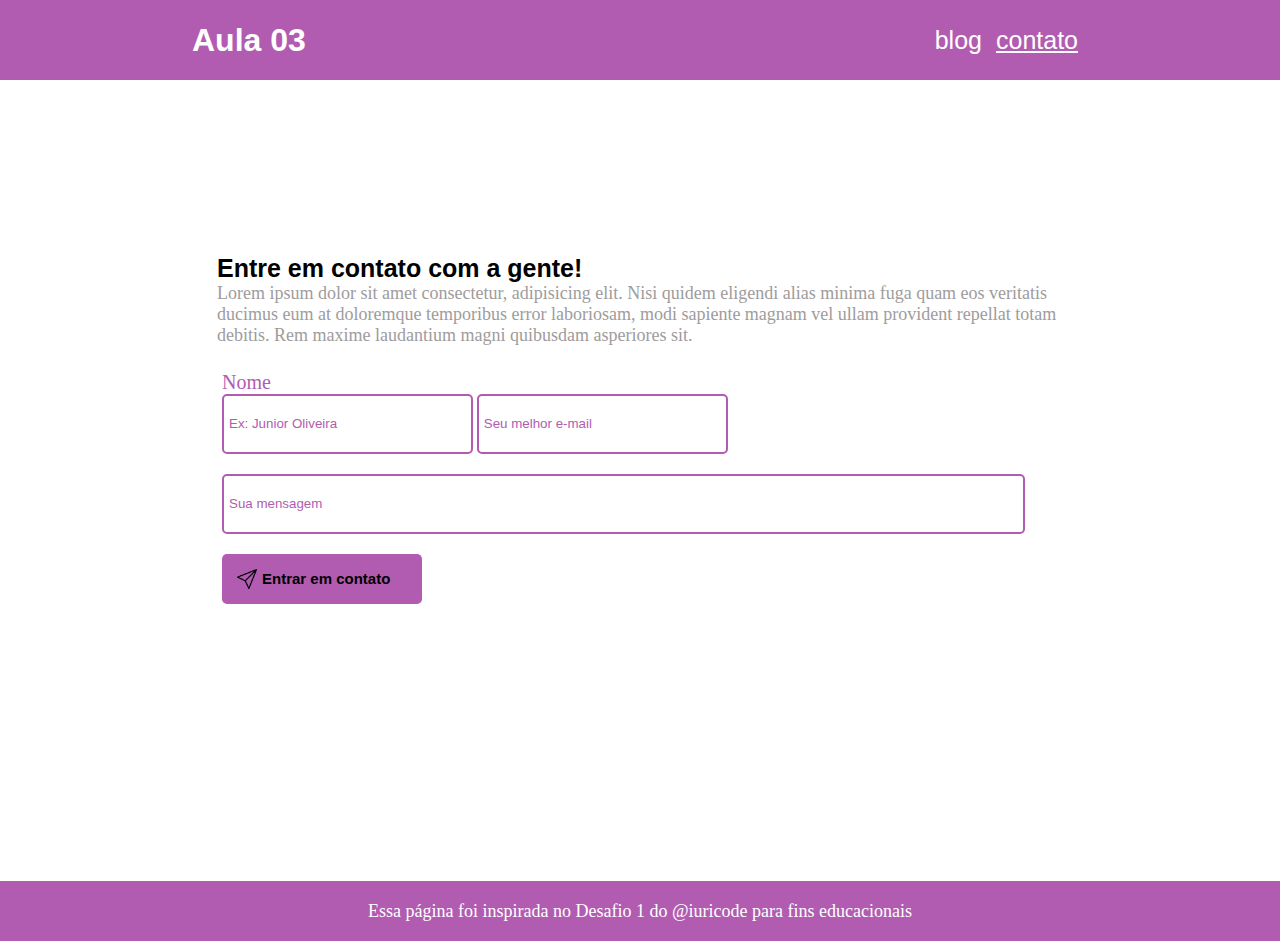
==== contatos.html @ 5fa36a7c "Update contatos.html" ====
<!DOCTYPE html>
<html lang="pt-br">
<head>
    <meta charset="UTF-8">
    <meta http-equiv="X-UA-Compatible" content="IE=edge">
    <meta name="viewport" content="width=device-width, initial-scale=1.0">
    <link rel="stylesheet" href="contato.css">
    <title>Contato</title>
</head>
<body>
    <header>
        <section class="header">
            <h1>Aula 03</h1>

            <ul>
                <li><a href="/index.html" class="blog">blog</a></li>
                <li><a href="#">contato</a></li>
            </ul>

        </section>
    </header>

    <main>

        <section class="input-texto">

        <div class="textos">
            <h1>Entre em contato com a gente!</h1>
            <p>Lorem ipsum dolor sit amet consectetur, adipisicing elit. Nisi quidem eligendi alias minima fuga quam eos veritatis ducimus eum at doloremque temporibus error laboriosam, modi sapiente magnam vel ullam provident repellat totam debitis. Rem maxime laudantium magni quibusdam asperiores sit.</p>
        </div>

        <div class="inputs">

            <h2>Nome</h2>

            <form action="">
                <input type="text" placeholder="Ex: Junior Oliveira">
                <input type="email" placeholder="Seu melhor e-mail">
                <input type="text" placeholder="Sua mensagem" class="mensagem" >
            </form>
            
            <button><img src="/enviar.png" alt="enviar"> Entrar em contato</button>
        </div>

    </section>

    </main>

    <footer>
        <p>Essa página foi inspirada no Desafio 1 do @iuricode para fins educacionais</p>
    </footer>
</body>
</html>
---- contato.css ----
* {
    box-sizing: border-box;
    padding: 0;
    margin: 0;
}

/*fonts usadas*/

@import url('https://fonts.googleapis.com/css2?family=Oswald&display=swap');
@import url('https://fonts.googleapis.com/css2?family=Oswald:wght@200;400&display=swap');

/*estilo do header*/

header {
    height: 80px;
    background-color: rgb(177, 92, 177);
    margin-bottom: 50px;
    width: 100%;
    display: flex;
    justify-content: center;
    align-items: center;
}

header .header {
    width: 70%;
    display: flex;
    justify-content: space-between;
    align-items: center;
}

header .header h1,a {
    cursor: pointer;
    color: white;
    font-family: 'Oswald', sans-serif;
}

header .header a:hover {
    color: rgb(0, 0, 0);
}

header .header h1:hover {
    color: rgb(0, 0, 0);
}

ul li {
    list-style-type: none;
    display: inline;
    justify-content: space-evenly;
}


header .header ul li a {
    font-size: 25px;
    color: white;
    margin-right: 10px;
}

header .header ul li .blog {
    text-decoration: none;
}

/*estilo do main*/

main {
    display: flex;
    flex-direction: column;
    justify-content: center;
    align-items: center;
    width: 100%;
    height: 671px;
}

main .input-texto {
    padding: 20px;
    width: 70%;
    height: 500px;
    display: flex;
    flex-direction: column;
    justify-content: center;
    gap: 10px;
}

main .textos {
    padding: 5px;
}

main .input-texto h1 {
    font-size: 25px;
    font-family: 'Oswald', sans-serif;
}

main .input-texto p {
    font-size: 18px;
    color: rgb(158, 156, 156);
}

.inputs {
    display: inline;
    height: 70%;
    padding: 10px;
}

input {
    display: inline;
    padding: 5px;
    border-radius: 5px;
    height: 60px;
    width: 30%;
    border: 2px solid rgb(177, 92, 177);
}

.inputs h2 {
    font-size: 20px;
    font-weight: 100;
    color: rgb(177, 92, 177);
}

main .mensagem {
    margin-top: 20px;
    width: 96%;
}

input::placeholder {
    color: rgb(177, 92, 177);
    font-weight: 545;
}


/*estilo do button*/

button {
    margin-top: 20px;
    cursor: pointer;
    font-size: 15px;
    font-family: 'Oswald', sans-serif ;
    font-weight: bold;
    color: rgb(0, 0, 0);
    padding: 10px;
    display: flex;
    align-items: center;
    border: none;
    border-radius: 5px;
    background-color: rgb(177, 92, 177);
    width: 200px;
    height: 50px;
}

button img {
    margin: 5px;
    width: 20px;
}








/*estilo do footer*/

footer {
    justify-content: center;
    display: flex;
    align-items: center;
    background-color: rgb(177, 92, 177);
    margin-top: 80px;
    width: 100%;
    height: 60px;
}

footer p { 
    color: white;
    font-size: 18px;
}
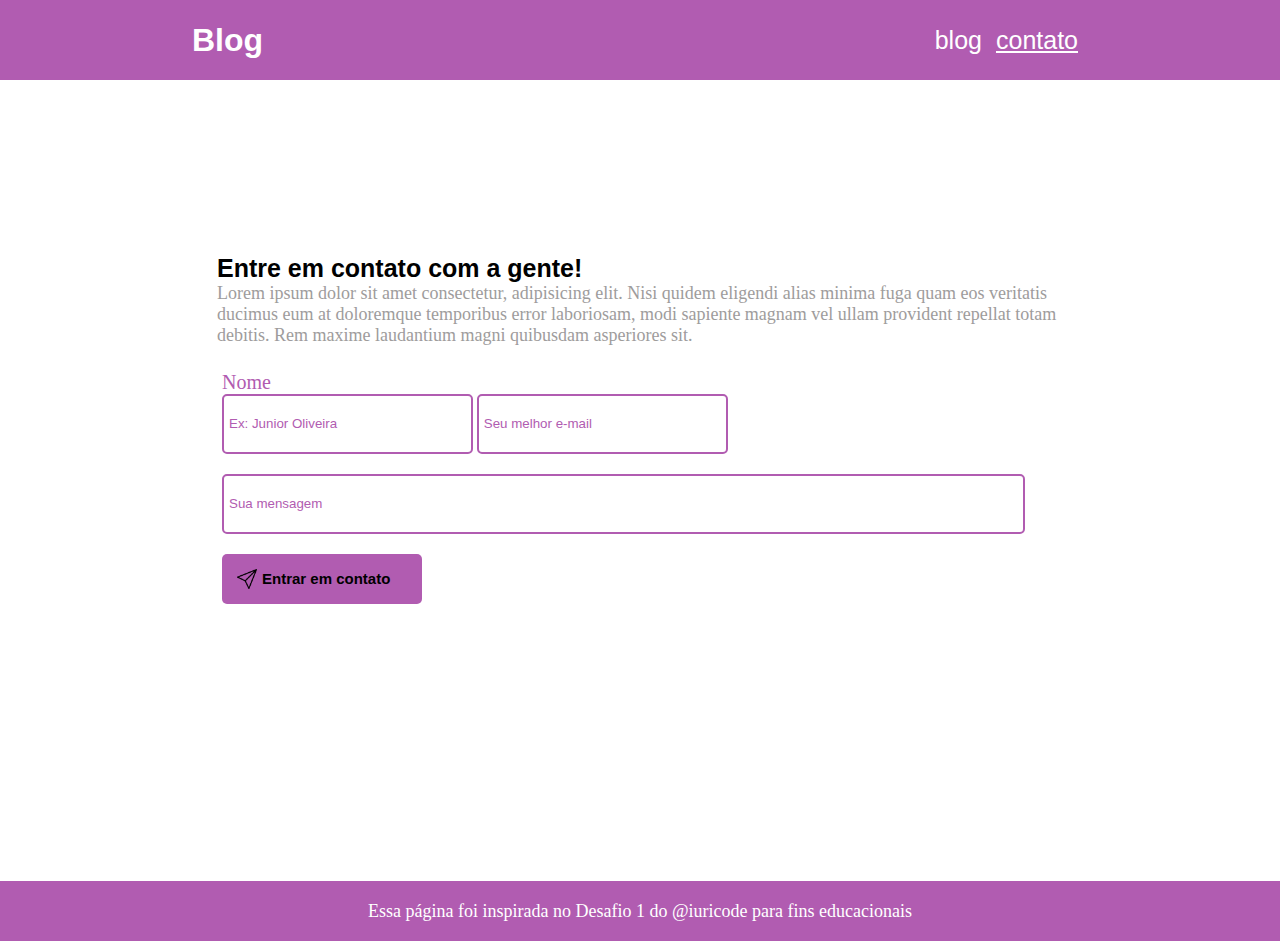
==== commit 1fe5f9d3: "adicionando main.js na página de formulario" ====
--- a/contatos.html
+++ b/contatos.html
@@ -5,15 +5,16 @@
     <meta http-equiv="X-UA-Compatible" content="IE=edge">
     <meta name="viewport" content="width=device-width, initial-scale=1.0">
     <link rel="stylesheet" href="contato.css">
+    <script src="main.js"></script>
     <title>Contato</title>
 </head>
 <body>
     <header>
         <section class="header">
-            <h1>Aula 03</h1>
+            <h1>Blog</h1>
 
             <ul>
-                <li><a href="/index.html" class="blog">blog</a></li>
+                <li><a href="index.html" class="blog">blog</a></li>
                 <li><a href="#">contato</a></li>
             </ul>
 
@@ -39,13 +40,13 @@
                 <input type="text" placeholder="Sua mensagem" class="mensagem" >
             </form>
             
-            <button><img src="/enviar.png" alt="enviar"> Entrar em contato</button>
+            <button onclick="clicar()" value="click"><img src="enviar.png" alt="enviar" > Entrar em contato</button>
         </div>
-
+        
     </section>
-
+        
     </main>
-
+    
     <footer>
         <p>Essa página foi inspirada no Desafio 1 do @iuricode para fins educacionais</p>
     </footer>
--- a/contato.css
+++ b/contato.css
@@ -124,7 +124,10 @@
     color: rgb(177, 92, 177);
     font-weight: 545;
 }
-
+input:focus {
+    box-shadow: 0 0 0 0;
+    outline: 0;
+}
 
 /*estilo do button*/
 
@@ -150,6 +153,9 @@
     width: 20px;
 }
 
+button:hover {
+    color: white;
+}
 
 
 
